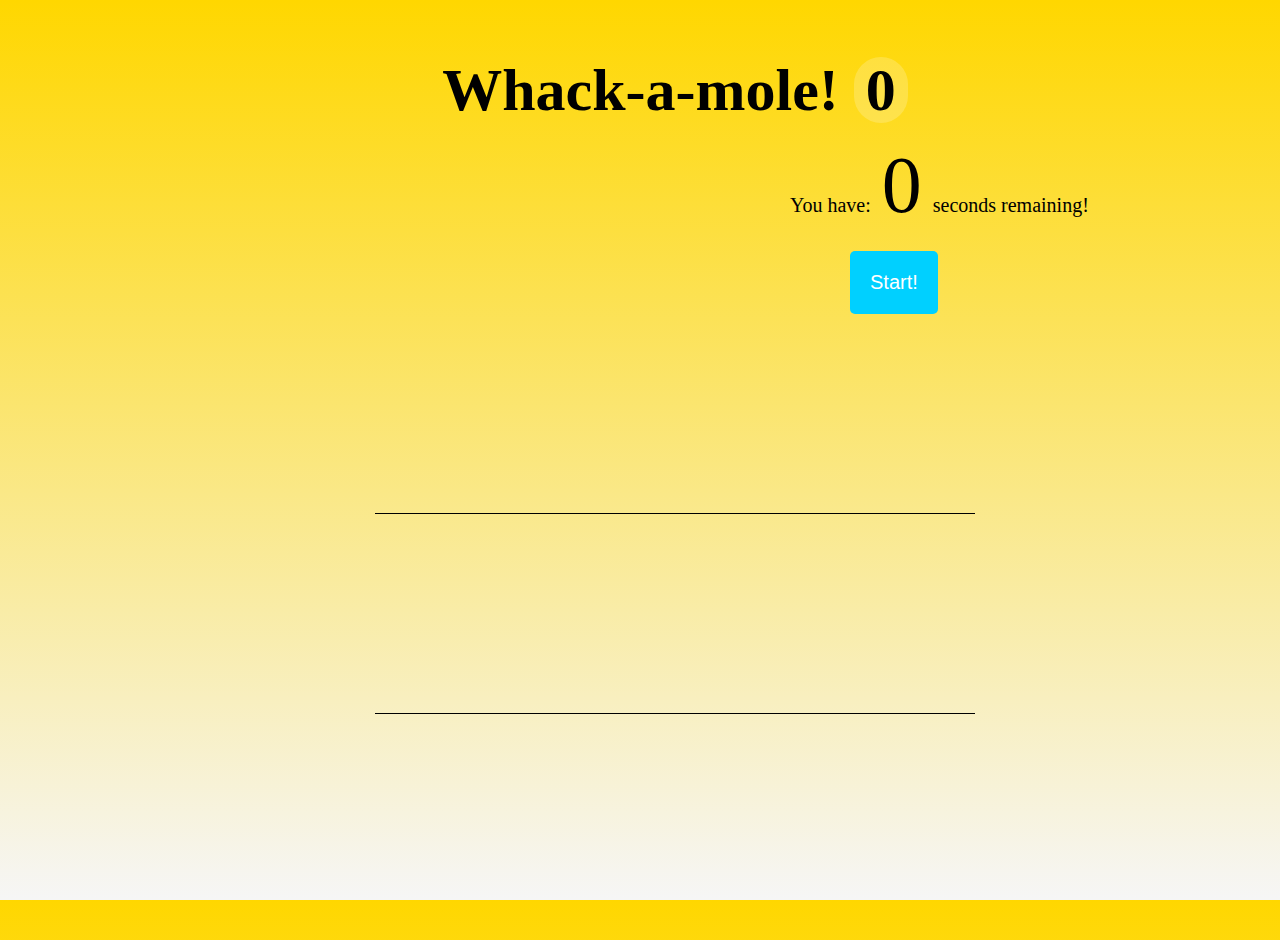
==== index.html @ 06983c44 "Rename Mole_game.html to index.html" ====
<!DOCTYPE html>
<html lang="en">
    <head>
        <meta charset="UTF-8">
        <title>Whack A Mole!</title>

        <link rel="stylesheet" href="style.css">
    </head>
<body>


    <h1>Whack-a-mole! <span class="score">0</span></h1>
    
    <p>You have: <span id="timer1">0</span> seconds remaining!</p>



    <button class="starter" id="playAgainButton" onclick="startGame()">Start!</button>


    <div class="game">
        <div class="hole hole1">
            <div class="mole"></div>
        </div>
        <div class="hole hole2">
            <div class="mole"></div>
        </div>
        <div class="hole hole3">
            <div class="mole"></div>
        </div>
        <div class="hole hole4">
            <div class="mole"></div>
        </div>
        <div class="hole hole5">
            <div class="mole"></div>
        </div>
        <div class="hole hole6">
            <div class="mole"></div>
        </div>
    </div>

    <script>
        const holes = document.querySelectorAll('.hole');
        const scoreBoard = document.querySelector('.score');
        const moles = document.querySelectorAll('.mole');
        const timer = document.getElementById('timer1');
        let lastHole;
        let timeUp = false;
        let score = 0;
        let timerInterval;
        let timeLeft = 60;
    
        function randomTime(min, max) {
            return Math.round(Math.random() * (max - min) + min);
        }
    
        function randomHole(holes) {
            const idx = Math.floor(Math.random() * holes.length);
            const hole = holes[idx];
            if (hole == lastHole) {
                console.log('Ah nah thats the same one buddy');
                return randomHole(holes);
            }
            lastHole = hole;
            return hole;
        }
    
        function gameOver() {
            clearInterval(timerInterval);
            $('#playAgainButton').show();
        }
    
        function peep() {
            const time = randomTime(200, 1000);
            const hole = randomHole(holes);
            hole.classList.add('up');
    
            setTimeout(() => {
                hole.classList.remove('up');
                if (!timeUp) peep();
            }, time);
        }
    
        function updateTimer() {
            timeLeft = timeLeft - 1;
            if (timeLeft >= 0) {
                timer.textContent = timeLeft;
            } else {
                gameOver();
            }
        }
    
        function startGame() {
            if (timerInterval) {
                clearInterval(timerInterval); // Clear existing timer interval
            }
            scoreBoard.textContent = 0;
            timeUp = false;
            score = 0;
            peep();
            setTimeout(() => (timeUp = true), 60000);
            timerInterval = setInterval(updateTimer, 1000);
            updateTimer();
            document.getElementById('playAgainButton').style.display = 'none';

        }
    
        function bonk(e) {
            if (!e.isTrusted) return;
            score++;
            this.classList.remove('up');
            scoreBoard.textContent = score;
        }
    
        moles.forEach((mole) => mole.addEventListener('click', bonk));
    
        // Add a single event listener to the "Start!" button
        document.getElementById('playAgainButton').addEventListener('click', startGame);
    </script>
    
</body>
</html>
---- style.css ----
html{
    box-sizing: border-box;
    font-size : 6px;
    height: 100%; 
}

*, *:before, *after{
    box-sizing: inherit;
}

body{
    padding:20px;
    margin:0;
    margin-left: 70px;
    font-family: 'Amatic SC', cursive;
    background: linear-gradient(#ffd700, #f6f6f6);
    height: 100%; 
}

h1{
    text-align: center;
    font-size: 10rem;
    line-height:1;
    margin-bottom: 0;
}

.score{
    background: rgba(255, 255, 255, 0.2);
    padding: 0 2rem 0rem;
    line-height: 1;
    border-radius: 10rem;
    display: ruby-base-container;
}

.game{
    width: 600px;
    height: 400px;
    display: flex;
    flex-wrap: wrap;
    margin: 0 auto;
}

.hole{
    flex: 1 1 33.33%;
    overflow: hidden;
    position: relative;
    background-color: transparent;
    border-bottom: 0.3px solid #000; /
    
}

.hole:after{
    border-bottom: 0.3px solid #e11515; /
}

 

.mole{
    background:url('mole1.png') bottom center no-repeat;
    background-size:60%;
    position: absolute;
    top: 100%;
    width: 100%;
    height: 120%;
    transition:all 0.4s;
}

.hole.up .mole{
    top: 0;
}




#timer1 {
    background-color:transparent;
    padding: 3px 6px;
    border-radius: 3px;
    font-size: 80px;
}


#playAgainButton {
    display: flex;
    background-color: #00d0ff;
    color: #fff;
    font-size: 20px;
    padding: 20px 20px;
    border: none;
    border-radius: 5px;
    cursor: pointer;
    margin-left: 760px;
}


p{
    font-size: 20px;
    margin-left: 700px;
}
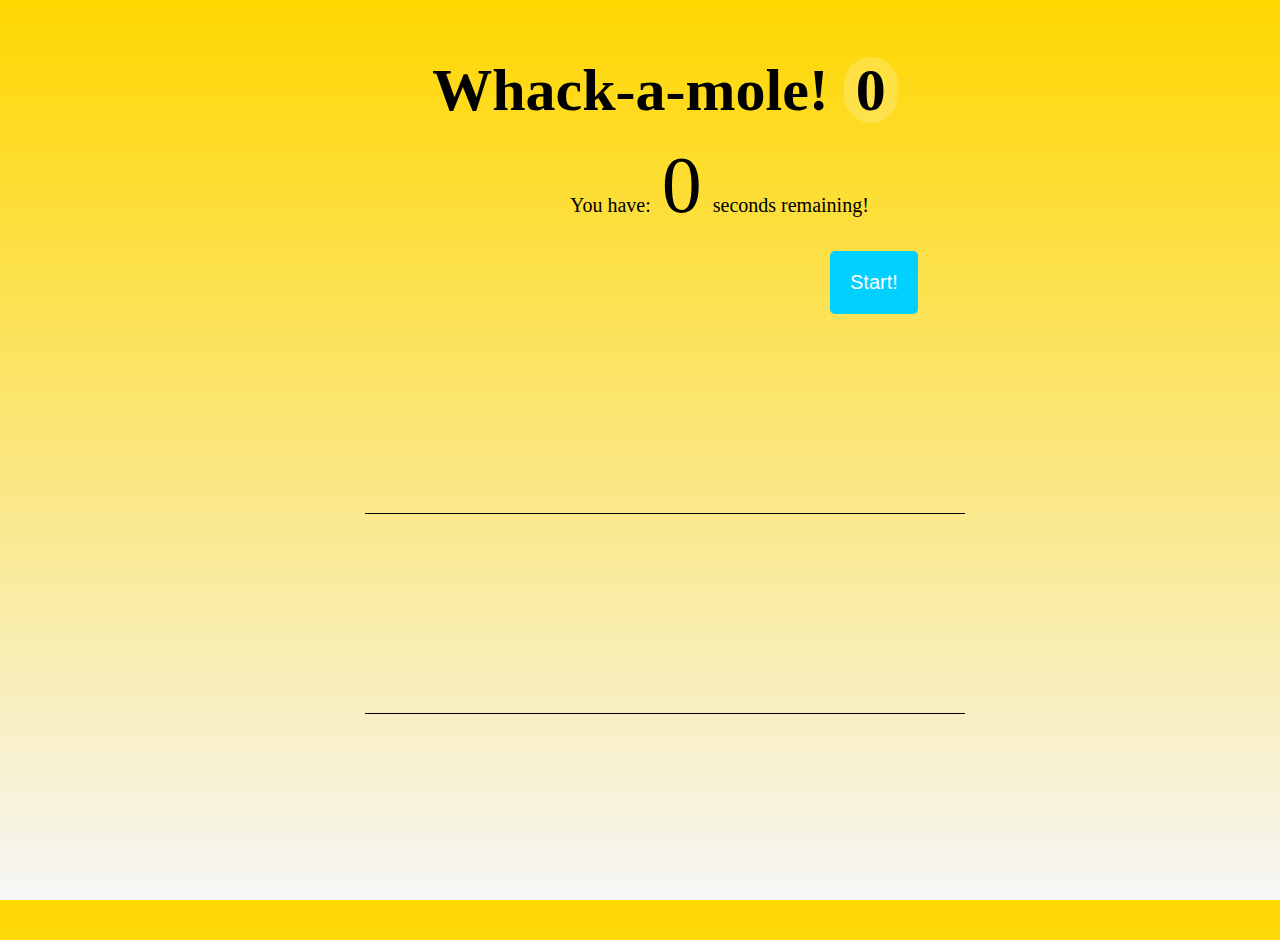
==== commit c1240356: "Update index.html" ====
--- a/index.html
+++ b/index.html
@@ -67,7 +67,7 @@
     
         function gameOver() {
             clearInterval(timerInterval);
-            $('#playAgainButton').show();
+            document.getElementById('playAgainButton').style.display = 'block';
         }
     
         function peep() {
--- a/style.css
+++ b/style.css
@@ -11,7 +11,7 @@
 body{
     padding:20px;
     margin:0;
-    margin-left: 70px;
+    margin-left: 50px;
     font-family: 'Amatic SC', cursive;
     background: linear-gradient(#ffd700, #f6f6f6);
     height: 100%; 
@@ -95,5 +95,5 @@
 
 p{
     font-size: 20px;
-    margin-left: 700px;
-}+    margin-left: 500px;
+}
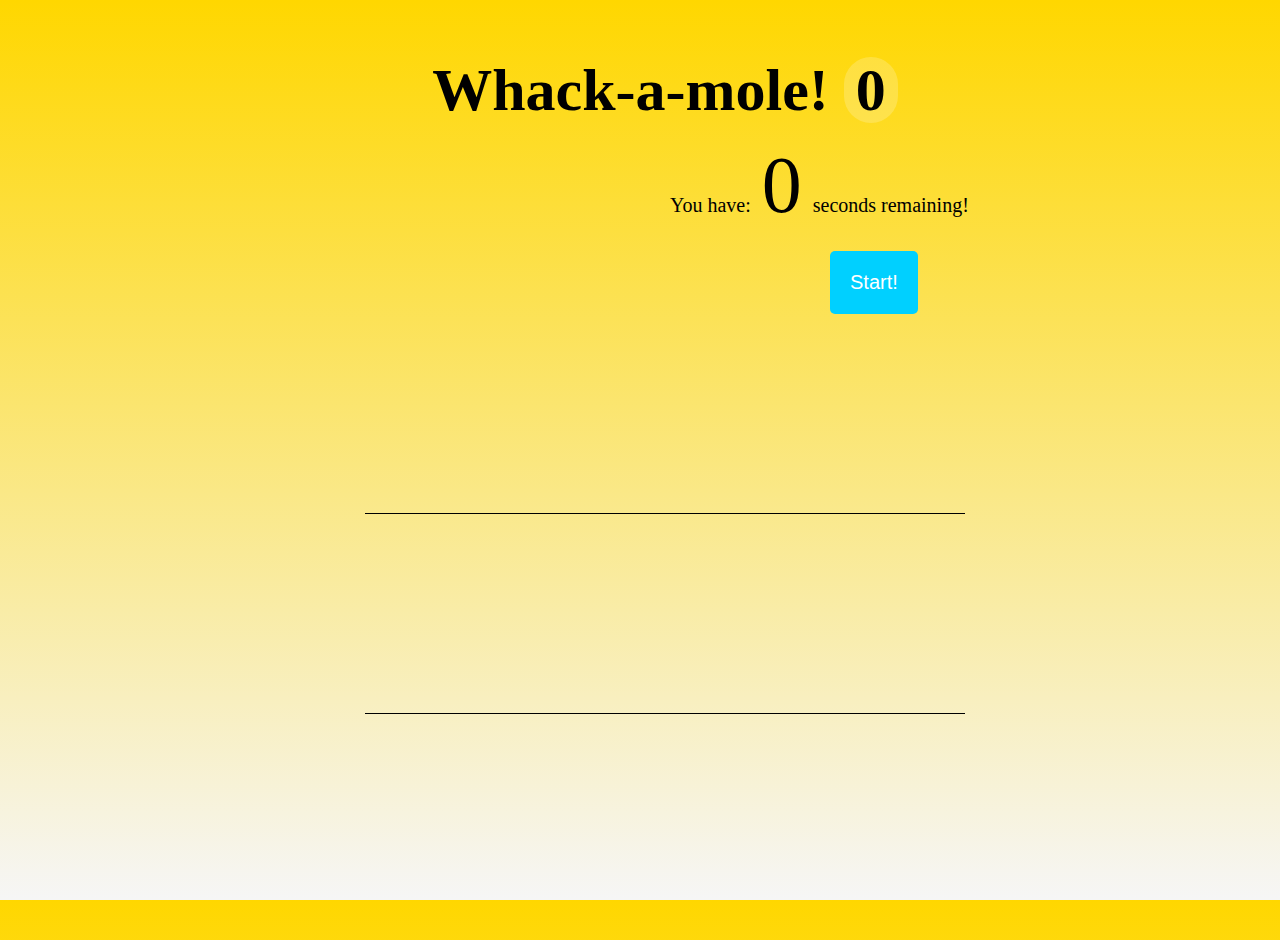
==== commit d75f6a91: "Update index.html" ====
--- a/index.html
+++ b/index.html
@@ -68,6 +68,7 @@
         function gameOver() {
             clearInterval(timerInterval);
             document.getElementById('playAgainButton').style.display = 'block';
+            document.getElementById('playAgainButton').addEventListener('click', startGame);
         }
     
         function peep() {
--- a/style.css
+++ b/style.css
@@ -95,5 +95,5 @@
 
 p{
     font-size: 20px;
-    margin-left: 500px;
+    margin-left: 600px;
 }
